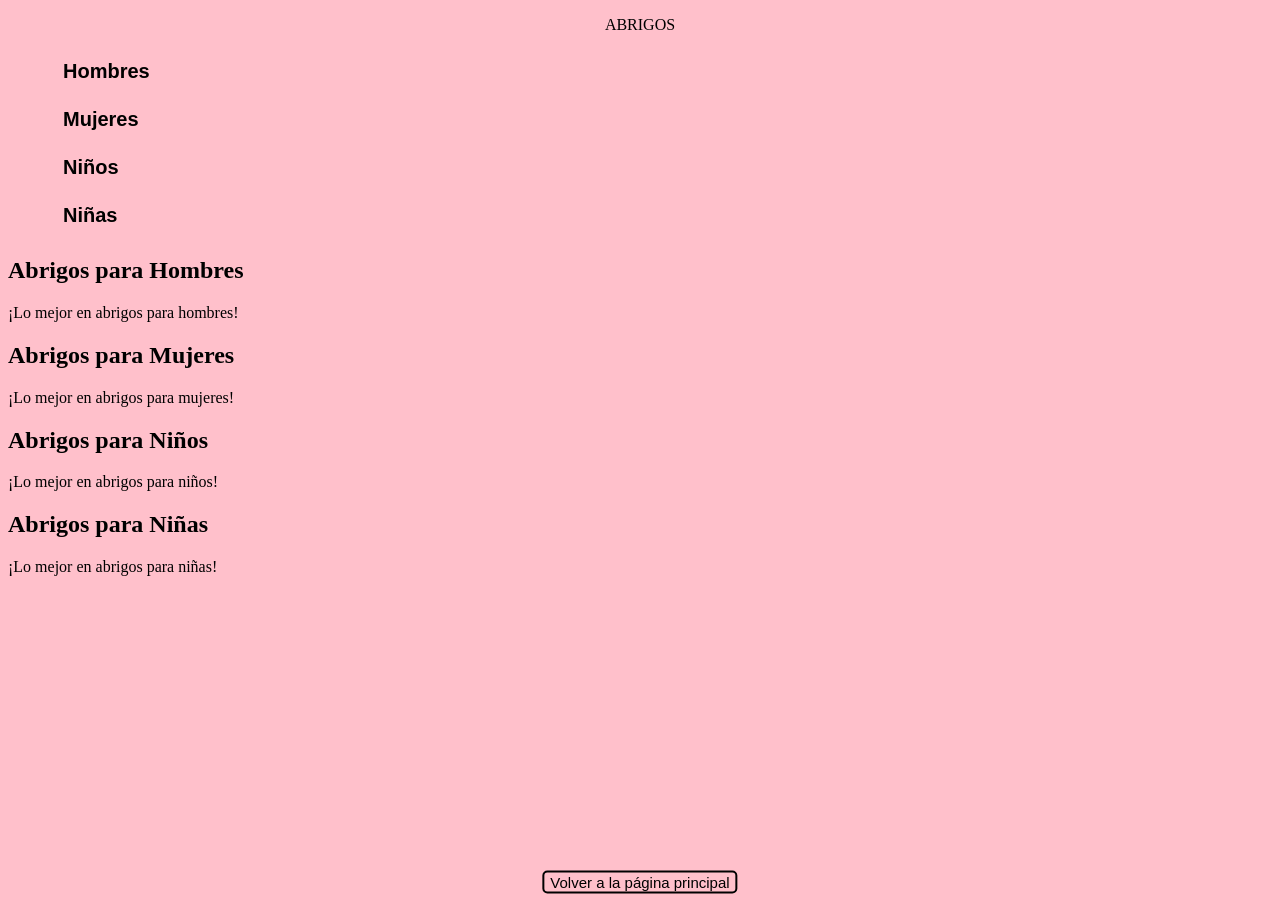
==== Abrigos.html @ cd053173 "feat: Creamos las pates o direcciones de cada producto" ====
<!DOCTYPE html>
<html lang="es">
<head>
    <meta charset="UTF-8">
    <meta name="viewport" content="width=device-width, initial-scale=1.0">
    <title>Abrigos</title>
    <link rel="stylesheet" href="css/abrigos.css">
</head>
<body>
    <center><p>ABRIGOS </p></center>
    <div class="container">
    <nav>
        <ul>
            <li class="selection"><a href="#Hombres">Hombres</a></li>
            <li class="selection"><a href="#Mujeres">Mujeres</a></li>
            <li class="selection"><a href="#Niños">Niños</a></li>
            <li class="selection"><a href="#Niñas">Niñas</a></li>
        </ul>
    </nav>  
    </div>
        <section " id="Hombres">
            <h2>Abrigos para Hombres</h2>
            <p>¡Lo mejor en abrigos para hombres!</p>
        </section>
        <section id="Mujeres">
            <h2>Abrigos para Mujeres</h2>
            <p>¡Lo mejor en abrigos para mujeres!</p>
        </section>
        <section id="Niños">
            <h2>Abrigos para Niños</h2>
            <p>¡Lo mejor en abrigos para niños!</p>
        </section>
        <section id="Niñas">
            <h2>Abrigos para Niñas</h2>
             <p>¡Lo mejor en abrigos para niñas!</p>








    <input type="button" value="Volver a la página principal" onclick="window.location.href='index.html'">
</body>
</html>
---- css/abrigos.css ----
html {
    background-color: pink;
}
input {
    background-color: pink;
    border: 2px solid black;
    border-radius: 5px;
    padding:2type px;
    font-size: 15px;
}
input {
    position: absolute;
    top: 98%;
    left: 50%;
    transform: translate(-50%, -50%);
}
li {
    list-style: none;
    font-size: 20px;
    font-family: 'Arial', sans-serif;
    font-weight: bold;}
    li a {
        text-decoration: none;
        color: black;
    }
    li a:hover {
        color: white;
    }   
hr {
    border: none;
    border-top: 1px solid black;
    margin: 20px 0; 
}
.selection {
    background-color: transparent;
    border-radius: 20px;
    padding: 10px;
    margin: 5px;
}
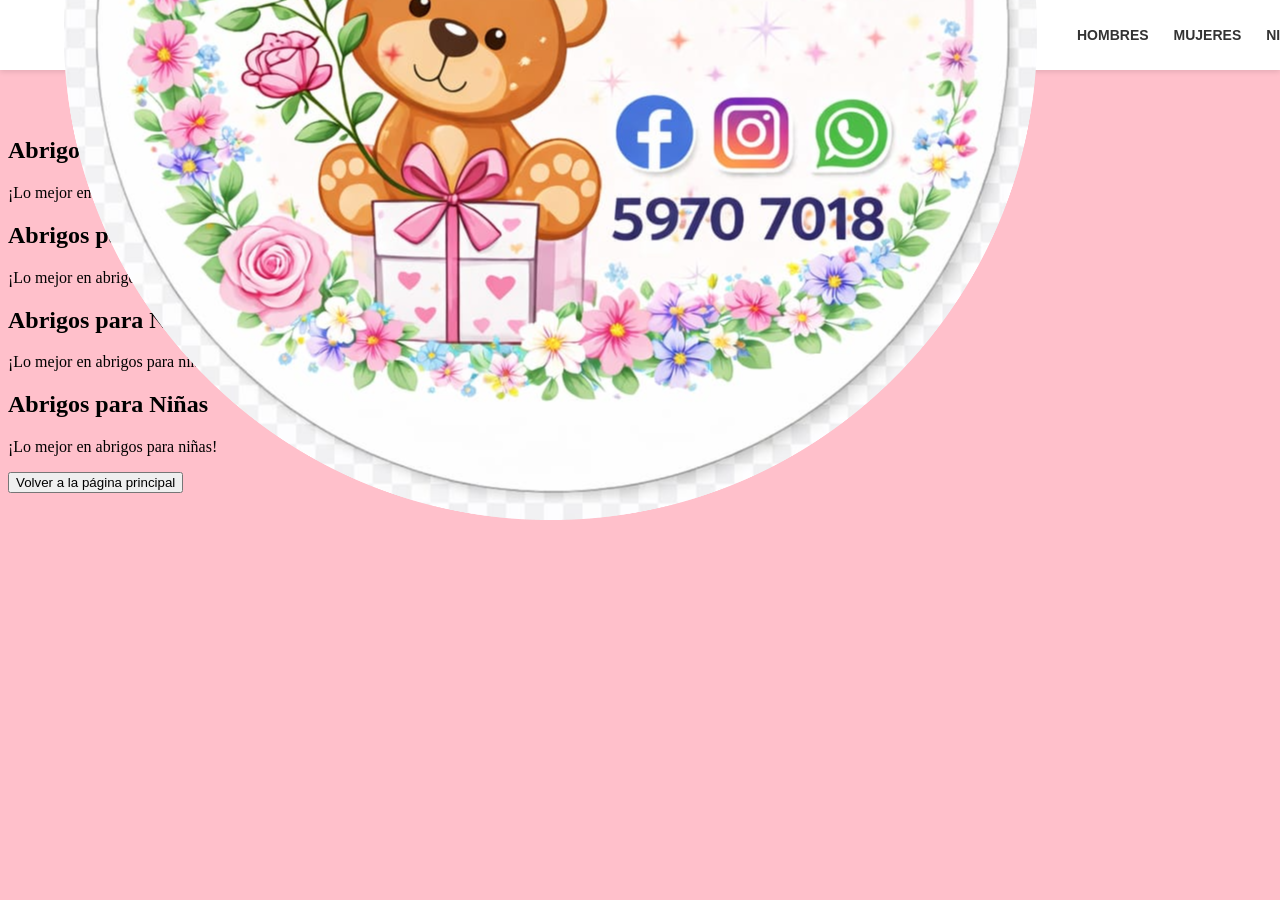
==== commit a7402e62: "feat: :fire: Se termino de crear la pagina principal" ====
--- a/Abrigos.html
+++ b/Abrigos.html
@@ -8,16 +8,26 @@
 </head>
 <body>
     <center><p>ABRIGOS </p></center>
-    <div class="container">
-    <nav>
-        <ul>
-            <li class="selection"><a href="#Hombres">Hombres</a></li>
-            <li class="selection"><a href="#Mujeres">Mujeres</a></li>
-            <li class="selection"><a href="#Niños">Niños</a></li>
-            <li class="selection"><a href="#Niñas">Niñas</a></li>
-        </ul>
-    </nav>  
+
+    
+   <header class="header-estatico">
+  <div class="navbar-container">
+    <div class="logo">
+      <img src="logo.png" alt="Detllitos Lulú">
     </div>
+
+    <nav class="menu-navegacion">
+      <ul>
+        <li><a href="#">HOMBRES</a></li>
+        <li><a href="#">MUJERES</a></li>
+        <li><a href="#">NIÑOS</a></li>
+        <li><a href="#">NIÑAS</a></li>
+      </ul>
+    </nav>
+  </div>
+</header>
+    
+
         <section " id="Hombres">
             <h2>Abrigos para Hombres</h2>
             <p>¡Lo mejor en abrigos para hombres!</p>
--- a/css/abrigos.css
+++ b/css/abrigos.css
@@ -1,40 +1,45 @@
 html {
     background-color: pink;
+    user-select: none;
 }
-input {
-    background-color: pink;
-    border: 2px solid black;
-    border-radius: 5px;
-    padding:2type px;
-    font-size: 15px;
-}
-input {
-    position: absolute;
-    top: 98%;
-    left: 50%;
-    transform: translate(-50%, -50%);
-}
-li {
-    list-style: none;
-    font-size: 20px;
-    font-family: 'Arial', sans-serif;
-    font-weight: bold;}
-    li a {
-        text-decoration: none;
-        color: black;
-    }
-    li a:hover {
-        color: white;
-    }   
-hr {
-    border: none;
-    border-top: 1px solid black;
-    margin: 20px 0; 
-}
-.selection {
-    background-color: transparent;
-    border-radius: 20px;
-    padding: 10px;
-    margin: 5px;
+/* Esto hace que la barra NO se mueva al bajar la página */
+.header-estatico {
+  position: fixed;        /* Se queda pegado a la pantalla */
+  top: 0;
+  left: 0;
+  width: 100%;            /* Ocupa todo el ancho */
+  height: 70px;           /* Altura fija de tu barra */
+  background-color: white; 
+  box-shadow: 0 2px 5px rgba(0,0,0,0.1); /* Sombra sutil */
+  z-index: 1000;          /* Asegura que siempre esté por encima de las fotos */
+  display: flex;
+  align-items: center;    /* Centra el contenido verticalmente */
 }
 
+.navbar-container {
+  display: flex;
+  justify-content: space-between; /* Logo a la izq, Menú a la derecha */
+  align-items: center;
+  width: 90%;             /* Espacio a los lados */
+  margin: 0 auto;         /* Centra el contenedor */
+}
+
+.menu-navegacion ul {
+  display: flex;          /* Pone los links uno al lado del otro */
+  list-style: none;
+  gap: 25px;              /* Espacio entre cada opción */
+}
+
+.menu-navegacion a {
+  text-decoration: none;
+  color: #333;
+  font-weight: bold;
+  font-family: Arial, sans-serif;
+  font-size: 14px;
+}
+
+/* Espacio compensatorio para el resto del contenido */
+body {
+  padding-top: 75px;      /* Para que el contenido de la página no se oculte tras la barra */
+}
+
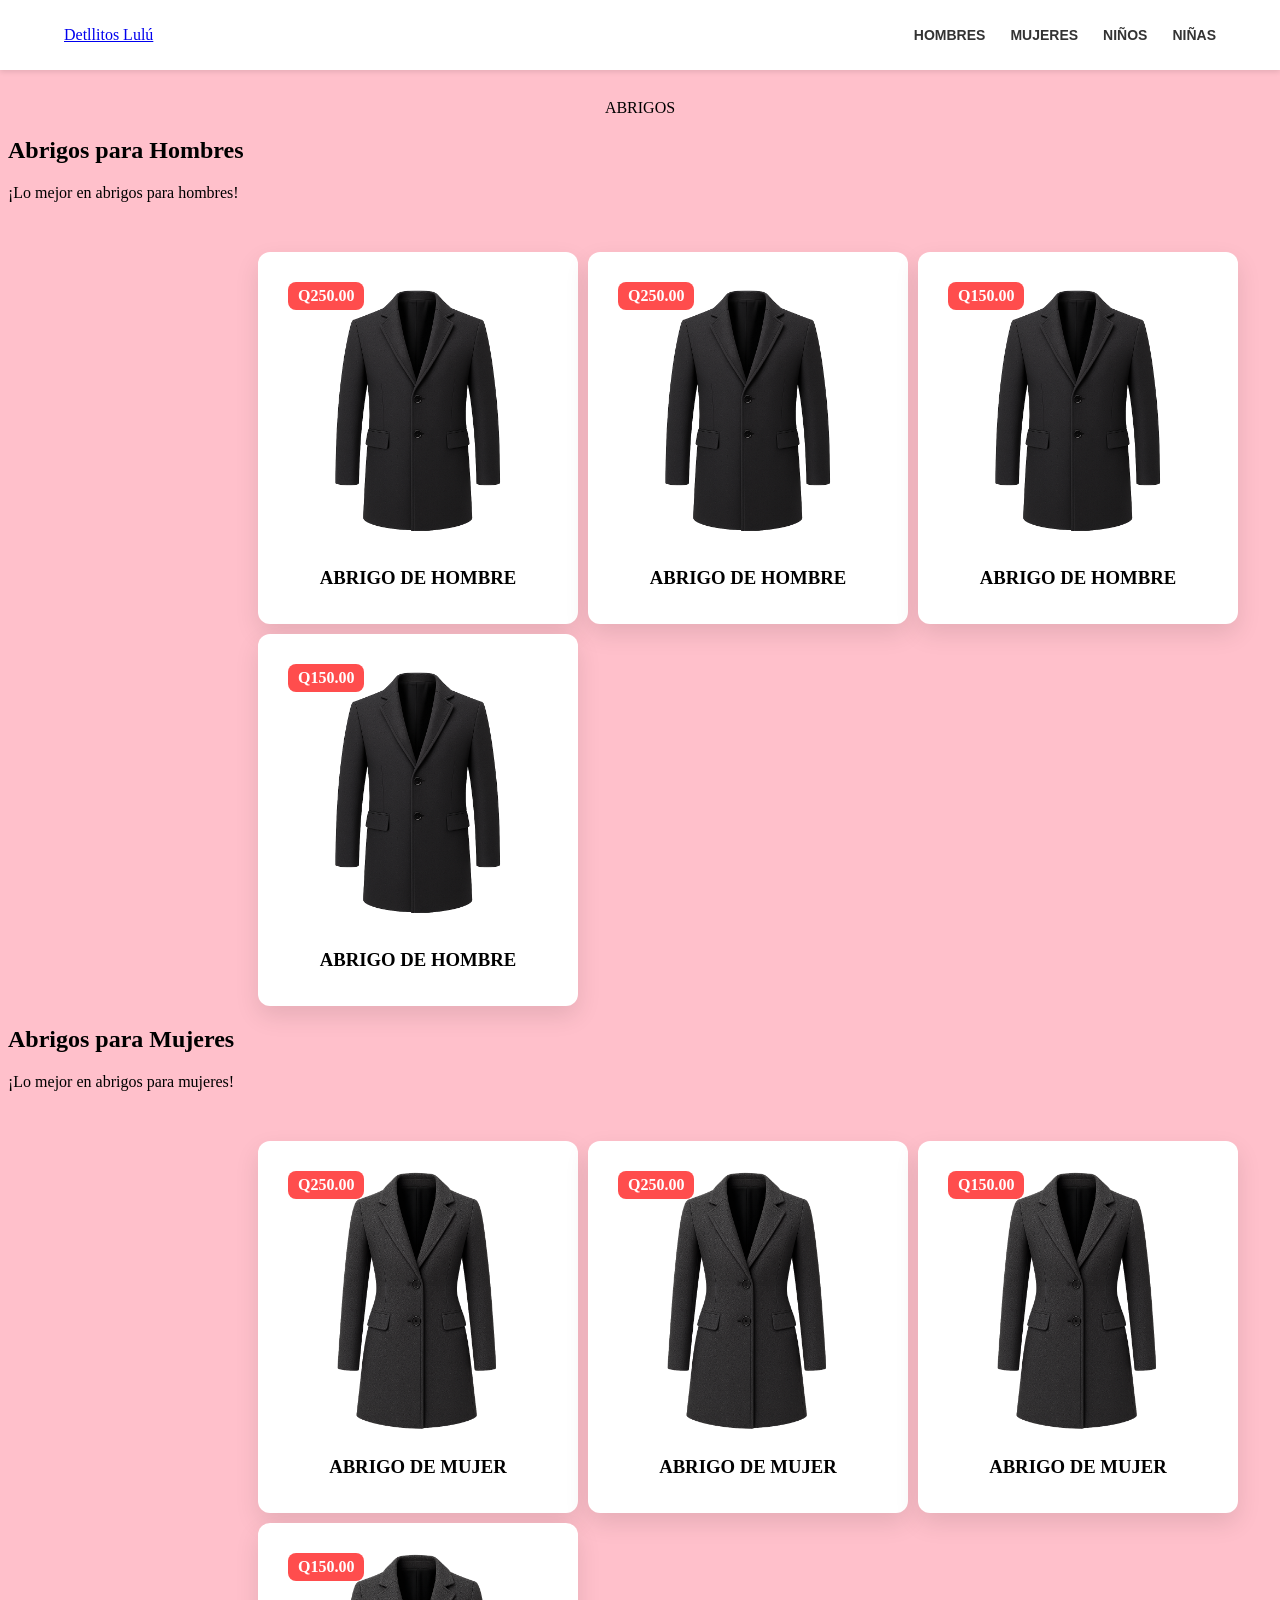
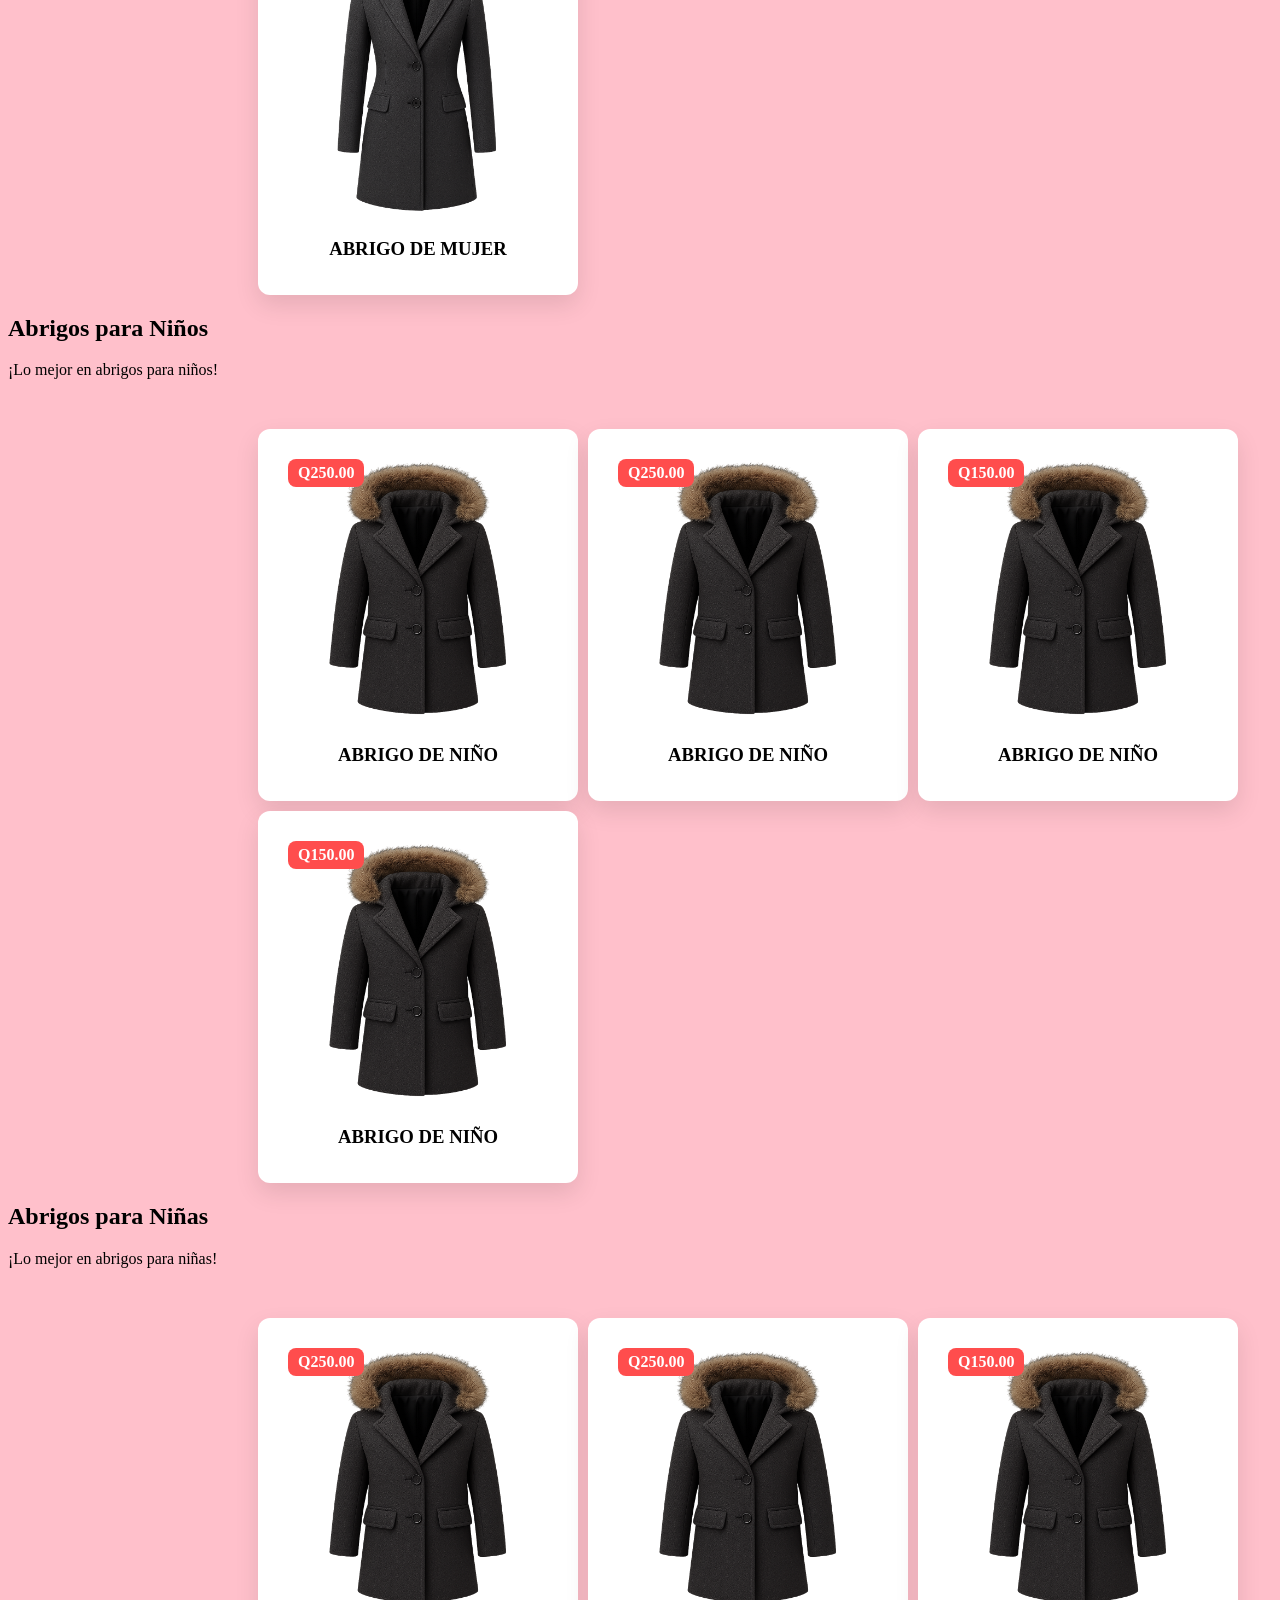
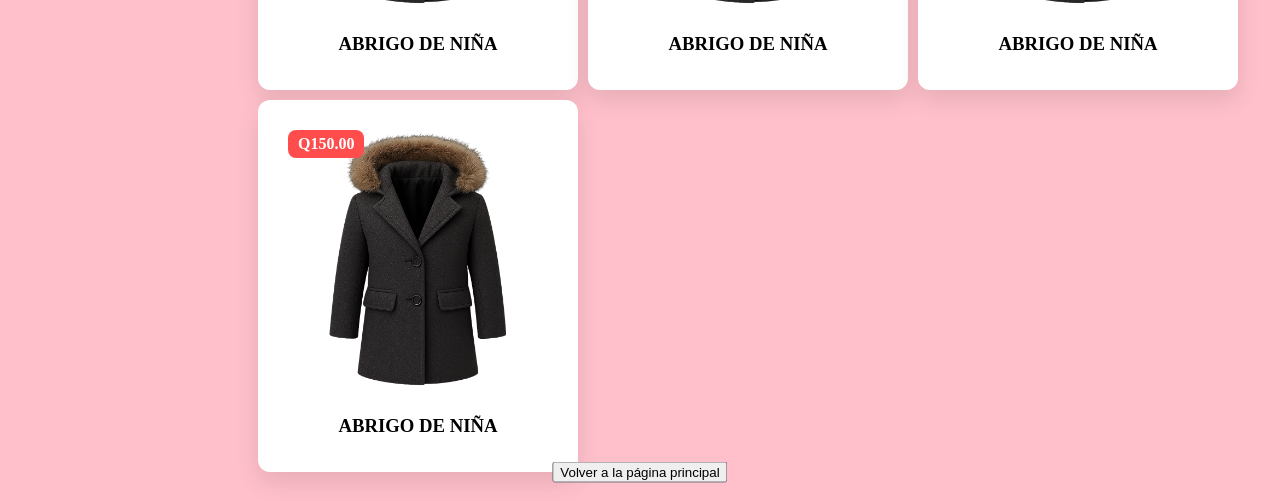
==== commit 2e6f0ad1: "feat: :sparkles: Empezamos  crear el apartado de los productos" ====
--- a/Abrigos.html
+++ b/Abrigos.html
@@ -13,36 +13,363 @@
    <header class="header-estatico">
   <div class="navbar-container">
     <div class="logo">
-      <img src="logo.png" alt="Detllitos Lulú">
-    </div>
-
+     <a href="index.html">Detllitos Lulú</a>
+    </div>
+
+ 
     <nav class="menu-navegacion">
       <ul>
-        <li><a href="#">HOMBRES</a></li>
-        <li><a href="#">MUJERES</a></li>
-        <li><a href="#">NIÑOS</a></li>
-        <li><a href="#">NIÑAS</a></li>
+        <li><a href="#HOMBRES">HOMBRES</a></li>
+        <li><a href="#MUJERES">MUJERES</a></li>
+        <li><a href="#NIÑOS">NIÑOS</a></li>
+        <li><a href="#NIÑAS">NIÑAS</a></li>
       </ul>
     </nav>
   </div>
 </header>
-    
-
-        <section " id="Hombres">
+
+
+
+
+
+          <section id="HOMBRES" name="HOMBRES">
             <h2>Abrigos para Hombres</h2>
             <p>¡Lo mejor en abrigos para hombres!</p>
         </section>
-        <section id="Mujeres">
+
+    
+<section class="container_productos">
+<div class="productos">
+<div class="producto">
+  <div class="img-box">
+    <span class="precio">Q250.00</span>
+
+    <img src="png/abrigohombre1.png" alt="Producto">
+
+    <div class="icons">
+      <button title="Añadir al carrito">
+        <i class="fas fa-cart-plus"></i>
+      </button>
+
+      <button title="Ver detalles">
+        <a href="carrito.html"><i class="fas fa-eye"></i></a>
+      </button>
+    </div>
+  </div>
+  <h3>ABRIGO DE HOMBRE</h3>
+</div>
+
+
+<div class="producto">
+  <div class="img-box">
+    <span class="precio">Q250.00</span>
+
+    <img src="png/abrigohombre1.png" alt="Producto">
+
+    <div class="icons">
+      <button title="Añadir al carrito">
+        <i class="fas fa-cart-plus"></i>
+      </button>
+      <button title="Ver detalles">
+        <a href="Abrigos.html"><i class="fas fa-eye"></i></a>
+      </button>
+    </div>
+  </div>
+
+  <h3>ABRIGO DE HOMBRE</h3>
+</div>
+
+<div class="producto">
+  <div class="img-box">
+    <span class="precio">Q150.00</span>
+    <img src="png/abrigohombre1.png" alt="Producto">
+    <div class="icons">
+      <button title="Añadir al carrito">
+        <i class="fas fa-cart-plus"></i>
+      </button>
+      <button title="Ver detalles">
+       <a href="Abrigos.html"><i class="fas fa-eye"></i></a>
+      </button>
+    </div>
+  </div>
+  
+  <h3>ABRIGO DE HOMBRE</h3>
+</div>
+
+<div class="producto">
+  <div class="img-box">
+    <span class="precio">Q150.00</span>
+    <img src="png/abrigohombre1.png" alt="Producto">
+    <div class="icons">
+      <button title="Añadir al carrito">
+        <i class="fas fa-cart-plus"></i>
+      </button>
+      <button title="Ver detalles">
+        <a href="Abrigos.html"><i class="fas fa-eye"></i></a>
+      </button>
+    </div>
+  </div>
+  
+  <h3>ABRIGO DE HOMBRE</h3>
+</div>
+</section>
+      
+        <section id="MUJERES" name="MUJERES">
             <h2>Abrigos para Mujeres</h2>
             <p>¡Lo mejor en abrigos para mujeres!</p>
         </section>
-        <section id="Niños">
+          
+        
+<section class="container_productos">
+<div class="productos">
+<div class="producto">
+  <div class="img-box">
+    <span class="precio">Q250.00</span>
+
+    <img src="png/abrigomujer1.png" alt="Producto">
+
+    <div class="icons">
+      <button title="Añadir al carrito">
+        <i class="fas fa-cart-plus"></i>
+      </button>
+
+      <button title="Ver detalles">
+        <a href="carrito.html"><i class="fas fa-eye"></i></a>
+      </button>
+    </div>
+  </div>
+  <h3>ABRIGO DE MUJER</h3>
+</div>
+
+
+<div class="producto">
+  <div class="img-box">
+    <span class="precio">Q250.00</span>
+
+    <img src="png/abrigomujer1.png" alt="Producto">
+
+    <div class="icons">
+      <button title="Añadir al carrito">
+        <i class="fas fa-cart-plus"></i>
+      </button>
+      <button title="Ver detalles">
+        <a href="Abrigos.html"><i class="fas fa-eye"></i></a>
+      </button>
+    </div>
+  </div>
+
+  <h3>ABRIGO DE MUJER</h3>
+</div>
+
+<div class="producto">
+  <div class="img-box">
+    <span class="precio">Q150.00</span>
+    <img src="png/abrigomujer1.png" alt="Producto">
+    <div class="icons">
+      <button title="Añadir al carrito">
+        <i class="fas fa-cart-plus"></i>
+      </button>
+      <button title="Ver detalles">
+       <a href="Abrigos.html"><i class="fas fa-eye"></i></a>
+      </button>
+    </div>
+  </div>
+  
+  <h3>ABRIGO DE MUJER</h3>
+</div>
+
+<div class="producto">
+  <div class="img-box">
+    <span class="precio">Q150.00</span>
+    <img src="png/abrigomujer1.png" alt="Producto">
+    <div class="icons">
+      <button title="Añadir al carrito">
+        <i class="fas fa-cart-plus"></i>
+      </button>
+      <button title="Ver detalles">
+        <a href="Abrigos.html"><i class="fas fa-eye"></i></a>
+      </button>
+    </div>
+  </div>
+  
+  <h3>ABRIGO DE MUJER</h3>
+</div>
+</section>
+
+
+
+
+
+
+
+
+        <section id="NIÑOS" name="NIÑOS">
             <h2>Abrigos para Niños</h2>
             <p>¡Lo mejor en abrigos para niños!</p>
         </section>
-        <section id="Niñas">
+        
+<section class="container_productos">
+<div class="productos">
+<div class="producto">
+  <div class="img-box">
+    <span class="precio">Q250.00</span>
+
+    <img src="png/abrigounixes1.png" alt="Producto">
+
+    <div class="icons">
+      <button title="Añadir al carrito">
+        <i class="fas fa-cart-plus"></i>
+      </button>
+
+      <button title="Ver detalles">
+        <a href="carrito.html"><i class="fas fa-eye"></i></a>
+      </button>
+    </div>
+  </div>
+  <h3>ABRIGO DE NIÑO</h3>
+</div>
+
+
+<div class="producto">
+  <div class="img-box">
+    <span class="precio">Q250.00</span>
+
+    <img src="png/abrigounixes1.png" alt="Producto">
+
+    <div class="icons">
+      <button title="Añadir al carrito">
+        <i class="fas fa-cart-plus"></i>
+      </button>
+      <button title="Ver detalles">
+        <a href="Abrigos.html"><i class="fas fa-eye"></i></a>
+      </button>
+    </div>
+  </div>
+
+  <h3>ABRIGO DE NIÑO</h3>
+</div>
+
+<div class="producto">
+  <div class="img-box">
+    <span class="precio">Q150.00</span>
+    <img src="png/abrigounixes1.png" alt="Producto">
+    <div class="icons">
+      <button title="Añadir al carrito">
+        <i class="fas fa-cart-plus"></i>
+      </button>
+      <button title="Ver detalles">
+       <a href="Abrigos.html"><i class="fas fa-eye"></i></a>
+      </button>
+    </div>
+  </div>
+  
+  <h3>ABRIGO DE NIÑO</h3>
+</div>
+
+<div class="producto">
+  <div class="img-box">
+    <span class="precio">Q150.00</span>
+    <img src="png/abrigounixes1.png" alt="Producto">
+    <div class="icons">
+      <button title="Añadir al carrito">
+        <i class="fas fa-cart-plus"></i>
+      </button>
+      <button title="Ver detalles">
+        <a href="Abrigos.html"><i class="fas fa-eye"></i></a>
+      </button>
+    </div>
+  </div>
+  
+  <h3>ABRIGO DE NIÑO</h3>
+</div>
+</section>
+
+
+
+
+
+
+
+
+        <section id="NIÑAS" name="NIÑAS">
             <h2>Abrigos para Niñas</h2>
              <p>¡Lo mejor en abrigos para niñas!</p>
+             
+<section class="container_productos">
+<div class="productos">
+<div class="producto">
+  <div class="img-box">
+    <span class="precio">Q250.00</span>
+
+    <img src="png/abrigounixes1.png" alt="Producto">
+
+    <div class="icons">
+      <button title="Añadir al carrito">
+        <i class="fas fa-cart-plus"></i>
+      </button>
+
+      <button title="Ver detalles">
+        <a href="carrito.html"><i class="fas fa-eye"></i></a>
+      </button>
+    </div>
+  </div>
+  <h3>ABRIGO DE NIÑA</h3>
+</div>
+
+
+<div class="producto">
+  <div class="img-box">
+    <span class="precio">Q250.00</span>
+
+    <img src="png/abrigounixes1.png" alt="Producto">
+
+    <div class="icons">
+      <button title="Añadir al carrito">
+        <i class="fas fa-cart-plus"></i>
+      </button>
+      <button title="Ver detalles">
+        <a href="Abrigos.html"><i class="fas fa-eye"></i></a>
+      </button>
+    </div>
+  </div>
+
+  <h3>ABRIGO DE NIÑA</h3>
+</div>
+
+<div class="producto">
+  <div class="img-box">
+    <span class="precio">Q150.00</span>
+    <img src="png/abrigounixes1.png" alt="Producto">
+    <div class="icons">
+      <button title="Añadir al carrito">
+        <i class="fas fa-cart-plus"></i>
+      </button>
+      <button title="Ver detalles">
+       <a href="Abrigos.html"><i class="fas fa-eye"></i></a>
+      </button>
+    </div>
+  </div>
+  
+  <h3>ABRIGO DE NIÑA</h3>
+</div>
+
+<div class="producto">
+  <div class="img-box">
+    <span class="precio">Q150.00</span>
+    <img src="png/abrigounixes1.png" alt="Producto">
+    <div class="icons">
+      <button title="Añadir al carrito">
+        <i class="fas fa-cart-plus"></i>
+      </button>
+      <button title="Ver detalles">
+        <a href="Abrigos.html"><i class="fas fa-eye"></i></a>
+      </button>
+    </div>
+  </div>
+  
+  <h3>ABRIGO DE NIÑA</h3>
+</div>
+</section>
 
 
 
--- a/css/abrigos.css
+++ b/css/abrigos.css
@@ -2,6 +2,111 @@
     background-color: pink;
     user-select: none;
 }
+
+
+
+.productos{
+    display: flex;
+    gap: 10px;
+    margin-top: 50px;
+    margin-left: 250px;
+    flex-wrap: wrap;
+
+}
+
+
+
+.producto {
+  width: 280px;
+  background: #fff;
+  border-radius: 12px;
+  box-shadow: 0 10px 25px rgba(0,0,0,0.1);
+  overflow: hidden;
+  text-align: center;
+  padding: 20px;
+  
+
+}
+
+.img-box {
+  position: relative;
+  overflow: hidden;
+  
+}
+
+.img-box img {
+  width: 100%;
+  display: block;
+}
+
+/* Precio */
+.precio {
+  position: absolute;
+  top: 10px;
+  left: 10px;
+  background: #ff4d4d;
+  color: #fff;
+  padding: 5px 10px;
+  border-radius: 8px;
+  font-weight: bold;
+}
+
+/* Iconos */
+.icons {
+  position: absolute;
+  top: 50%;
+  left: 50%;
+  transform: translate(-50%, -50%);
+  display: flex;
+  gap: 15px;
+  opacity: 0;
+  transition: 0.3s;
+}
+
+.icons button {
+  background: #fff;
+  border: none;
+  width: 45px;
+  height: 45px;
+  border-radius: 50%;
+  cursor: pointer;
+  font-size: 18px;
+  box-shadow: 0 5px 10px rgb(0, 0, 0);
+  transition: 0.2s;
+}
+
+.icons button:hover {
+  background: #ff4d4d;
+  color: #fff;
+}
+
+/* Mostrar iconos al pasar el mouse */
+.img-box:hover .icons {
+  opacity: 1;
+}
+
+h3 {
+  margin: 15px 0;
+}
+
+/* 📱 MÓVIL */
+@media (max-width: 600px) {
+  .icons {
+    opacity: 1;
+    position: static;
+    transform: none;
+    margin: 10px 0;
+    justify-content: center;
+  }
+}
+
+
+
+   
+
+
+
+
 /* Esto hace que la barra NO se mueva al bajar la página */
 .header-estatico {
   position: fixed;        /* Se queda pegado a la pantalla */
@@ -43,3 +148,11 @@
   padding-top: 75px;      /* Para que el contenido de la página no se oculte tras la barra */
 }
 
+
+input{ 
+    position: relative;
+    top: 98%;
+    left: 50%;
+    transform: translate(-50%, -50%);
+    }
+
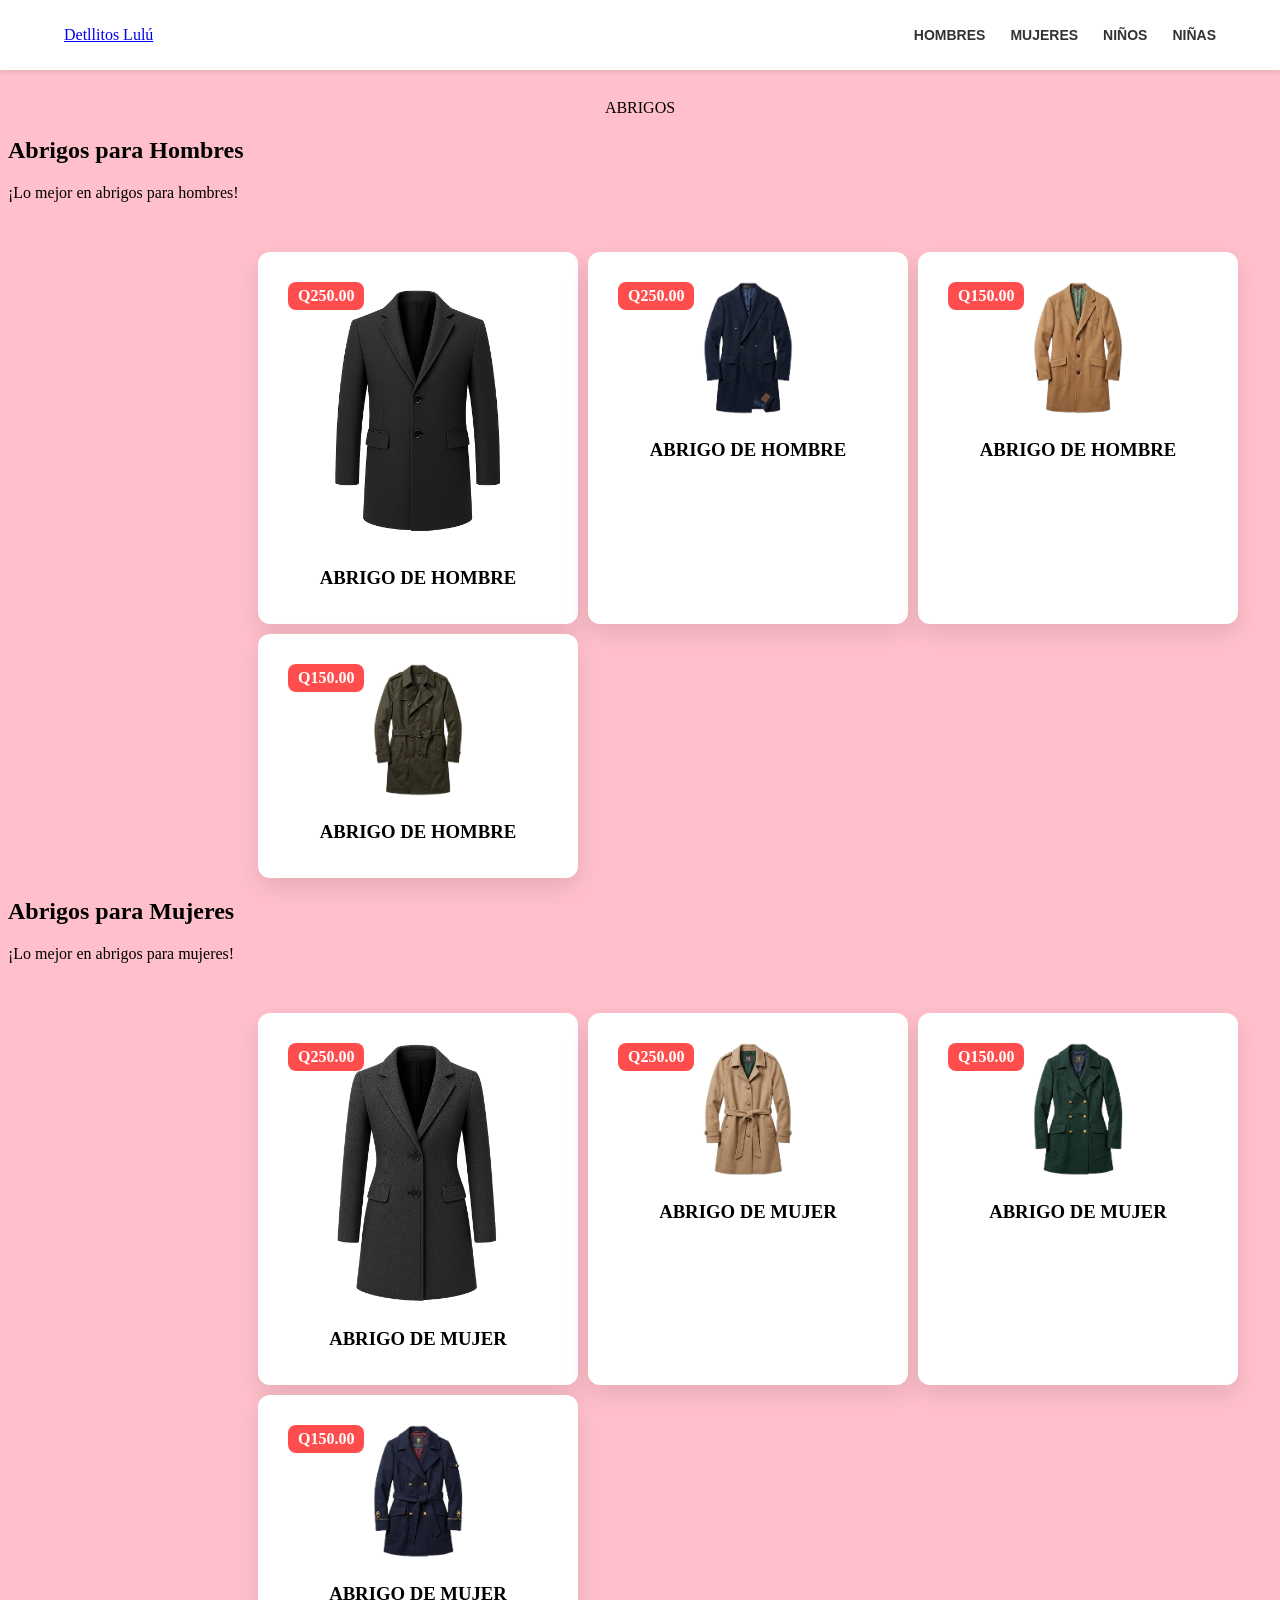
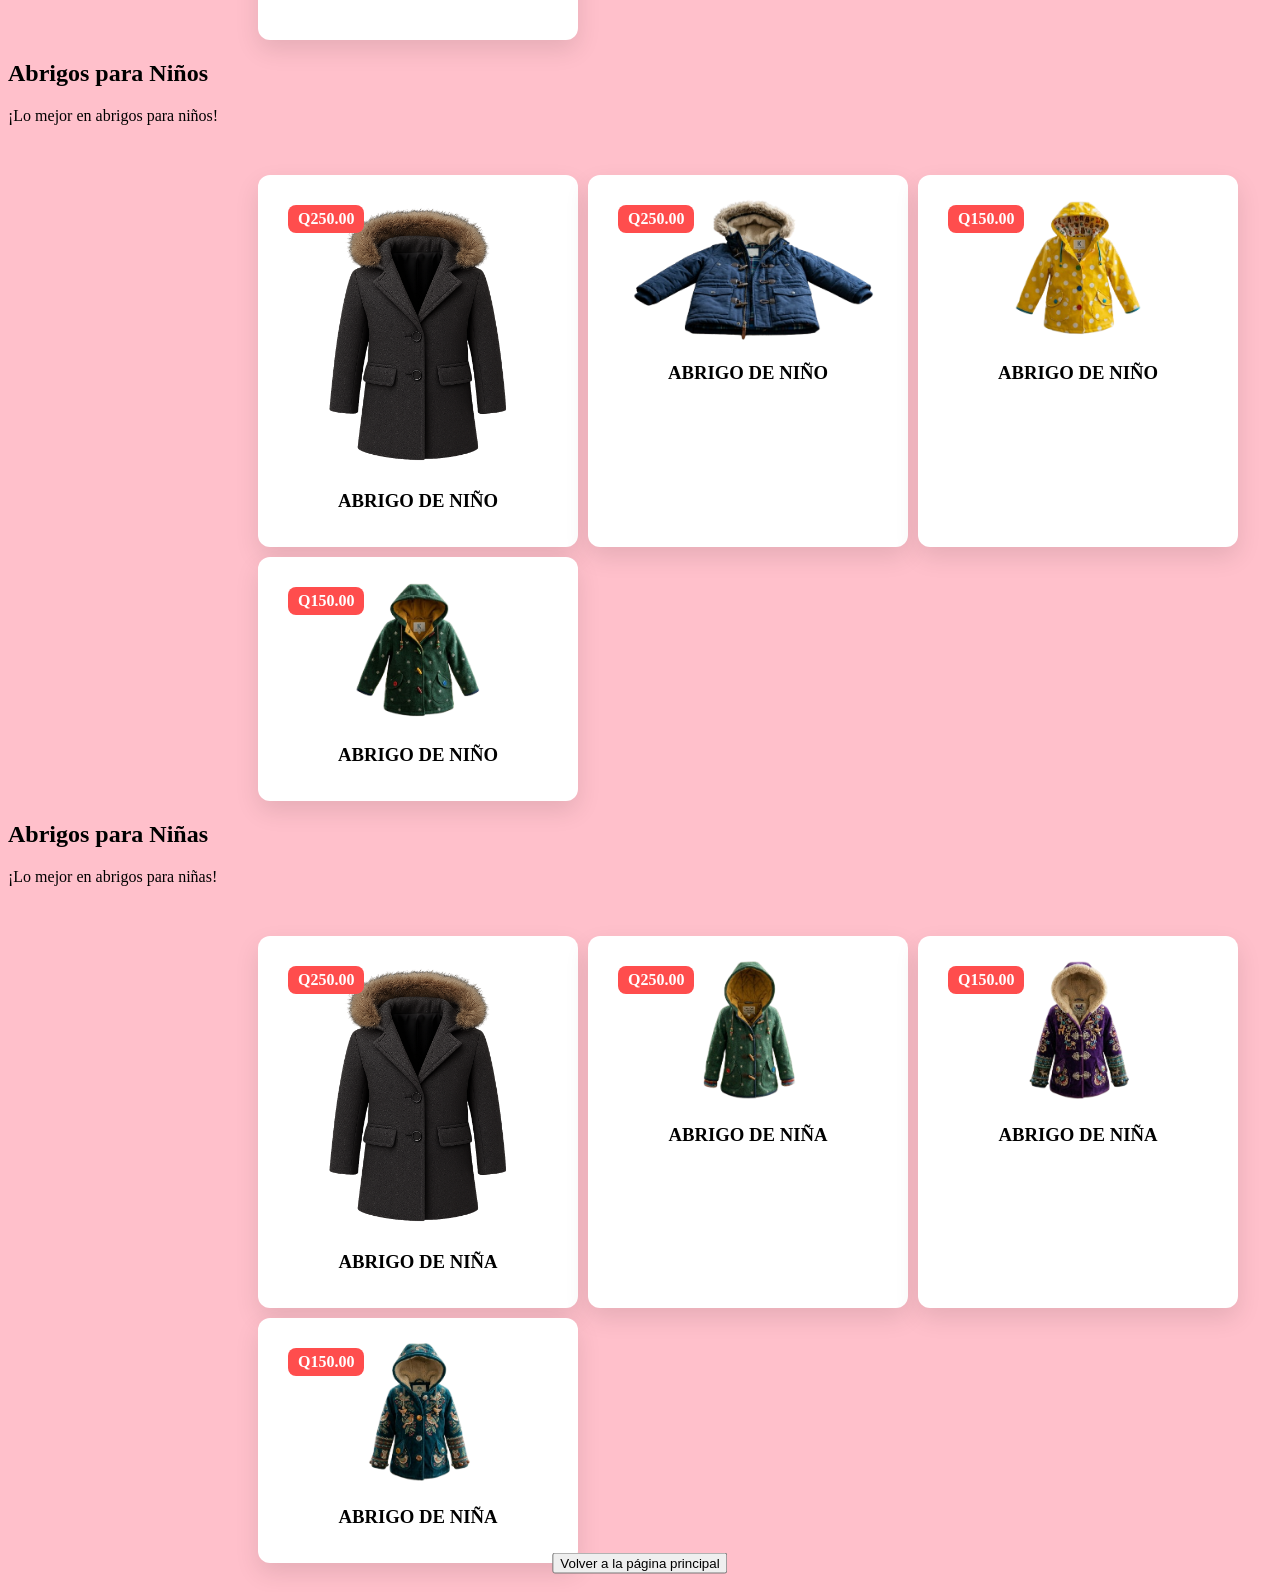
==== commit d35c106a: "feat: :fire: Terminamos de crear las subpaginas de los productos" ====
--- a/Abrigos.html
+++ b/Abrigos.html
@@ -64,7 +64,7 @@
   <div class="img-box">
     <span class="precio">Q250.00</span>
 
-    <img src="png/abrigohombre1.png" alt="Producto">
+    <img src="png/abrigohombre2.png" alt="Producto">
 
     <div class="icons">
       <button title="Añadir al carrito">
@@ -82,7 +82,7 @@
 <div class="producto">
   <div class="img-box">
     <span class="precio">Q150.00</span>
-    <img src="png/abrigohombre1.png" alt="Producto">
+    <img src="png/abrigohombre3.png" alt="Producto">
     <div class="icons">
       <button title="Añadir al carrito">
         <i class="fas fa-cart-plus"></i>
@@ -99,7 +99,7 @@
 <div class="producto">
   <div class="img-box">
     <span class="precio">Q150.00</span>
-    <img src="png/abrigohombre1.png" alt="Producto">
+    <img src="png/abrigohombre4.png" alt="Producto">
     <div class="icons">
       <button title="Añadir al carrito">
         <i class="fas fa-cart-plus"></i>
@@ -146,7 +146,7 @@
   <div class="img-box">
     <span class="precio">Q250.00</span>
 
-    <img src="png/abrigomujer1.png" alt="Producto">
+    <img src="png/abrigomujer2.png" alt="Producto">
 
     <div class="icons">
       <button title="Añadir al carrito">
@@ -164,7 +164,7 @@
 <div class="producto">
   <div class="img-box">
     <span class="precio">Q150.00</span>
-    <img src="png/abrigomujer1.png" alt="Producto">
+    <img src="png/abrigomujer3.png" alt="Producto">
     <div class="icons">
       <button title="Añadir al carrito">
         <i class="fas fa-cart-plus"></i>
@@ -181,7 +181,7 @@
 <div class="producto">
   <div class="img-box">
     <span class="precio">Q150.00</span>
-    <img src="png/abrigomujer1.png" alt="Producto">
+    <img src="png/abrigomujer4.png" alt="Producto">
     <div class="icons">
       <button title="Añadir al carrito">
         <i class="fas fa-cart-plus"></i>
@@ -234,7 +234,7 @@
   <div class="img-box">
     <span class="precio">Q250.00</span>
 
-    <img src="png/abrigounixes1.png" alt="Producto">
+    <img src="png/abrigoniño2.png" alt="Producto">
 
     <div class="icons">
       <button title="Añadir al carrito">
@@ -252,7 +252,7 @@
 <div class="producto">
   <div class="img-box">
     <span class="precio">Q150.00</span>
-    <img src="png/abrigounixes1.png" alt="Producto">
+    <img src="png/abrigoniño3.png" alt="Producto">
     <div class="icons">
       <button title="Añadir al carrito">
         <i class="fas fa-cart-plus"></i>
@@ -269,7 +269,7 @@
 <div class="producto">
   <div class="img-box">
     <span class="precio">Q150.00</span>
-    <img src="png/abrigounixes1.png" alt="Producto">
+    <img src="png/abrigoniño4.png" alt="Producto">
     <div class="icons">
       <button title="Añadir al carrito">
         <i class="fas fa-cart-plus"></i>
@@ -321,7 +321,7 @@
   <div class="img-box">
     <span class="precio">Q250.00</span>
 
-    <img src="png/abrigounixes1.png" alt="Producto">
+    <img src="png/abrigoniña2.png" alt="Producto">
 
     <div class="icons">
       <button title="Añadir al carrito">
@@ -339,7 +339,7 @@
 <div class="producto">
   <div class="img-box">
     <span class="precio">Q150.00</span>
-    <img src="png/abrigounixes1.png" alt="Producto">
+    <img src="png/abrigoniña3.png" alt="Producto">
     <div class="icons">
       <button title="Añadir al carrito">
         <i class="fas fa-cart-plus"></i>
@@ -356,7 +356,7 @@
 <div class="producto">
   <div class="img-box">
     <span class="precio">Q150.00</span>
-    <img src="png/abrigounixes1.png" alt="Producto">
+    <img src="png/abrigoniña4.png" alt="Producto">
     <div class="icons">
       <button title="Añadir al carrito">
         <i class="fas fa-cart-plus"></i>
